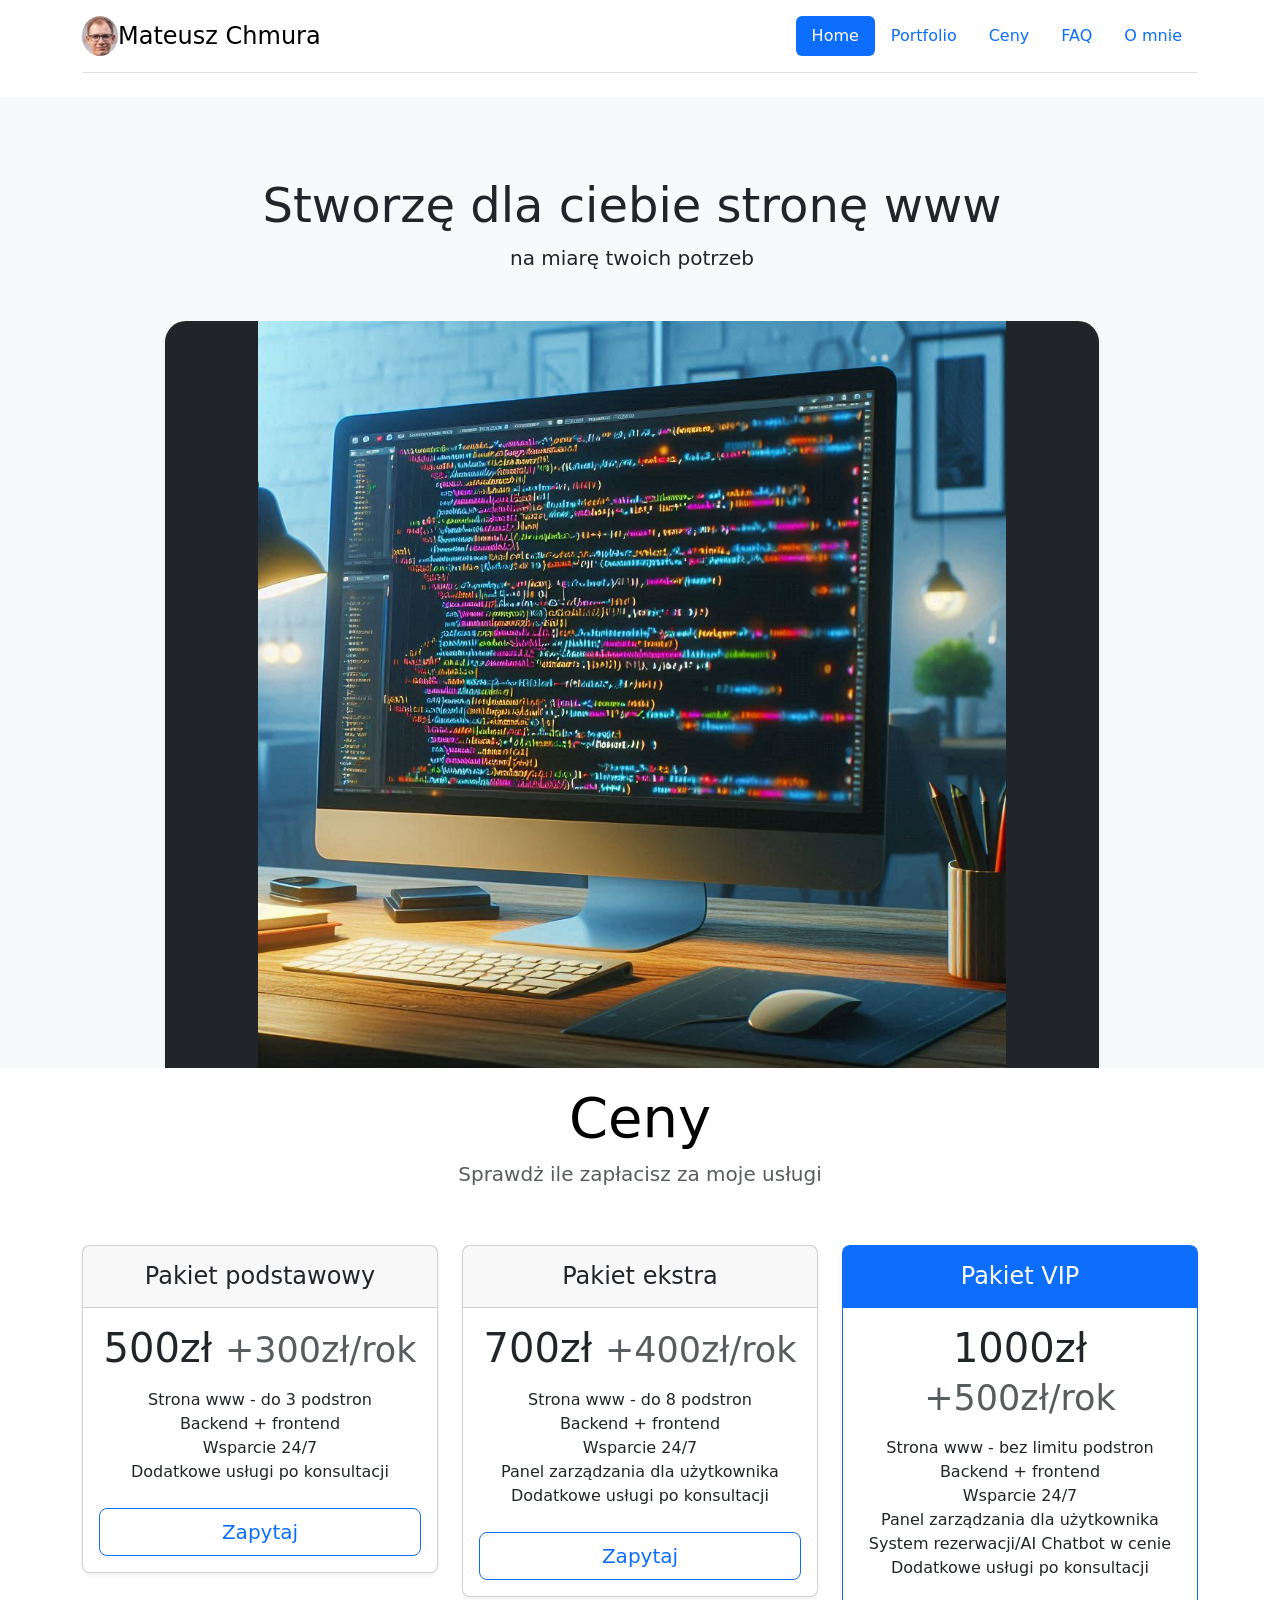
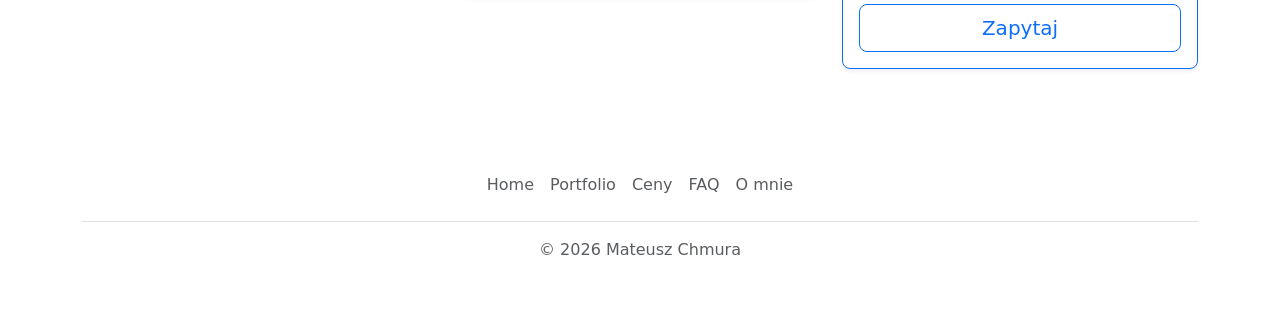
==== index.html @ 54202873 "Add files via upload" ====
<!DOCTYPE html>
<html lang="pl">
<head>
    <meta charset="UTF-8">
    <meta name="viewport" content="width=device-width, initial-scale=1.0">
    <link href="https://cdn.jsdelivr.net/npm/bootstrap@5.3.8/dist/css/bootstrap.min.css" rel="stylesheet" integrity="sha384-sRIl4kxILFvY47J16cr9ZwB07vP4J8+LH7qKQnuqkuIAvNWLzeN8tE5YBujZqJLB" crossorigin="anonymous">
    <title>Mateusz Chmura</title>
</head>
<body>
    <div class="container">
  <header class="d-flex flex-wrap justify-content-center py-3 mb-4 border-bottom">
    <a href="#" class="d-flex align-items-center mb-3 mb-md-0 me-md-auto link-body-emphasis text-decoration-none">
      <img src="./assets/logo.jpg" alt="logo" style="border-radius: 50%;">
      <span class="fs-4">
        Mateusz Chmura
      </span>
    </a>
    <ul class="nav nav-pills">
      <li class="nav-item">
        <a href="./index.html" class="nav-link active" aria-current="page">
          Home
        </a>
      </li>
      <li class="nav-item">
        <a href="./portfolio.html" class="nav-link">
          Portfolio
        </a>
      </li>
      <li class="nav-item">
        <a href="./index.html#cennik" class="nav-link">
          Ceny
        </a>
      </li>
      <li class="nav-item">
        <a href="./faq.html" class="nav-link">
          FAQ
        </a>
      </li>
      <li class="nav-item">
        <a href="./about.html" class="nav-link">
          O mnie
        </a>
      </li>
    </ul>
  </header>
</div>
<div class="bg-body-tertiary me-md-3 pt-3 px-3 pt-md-5 px-md-5 text-center overflow-hidden">
  <div class="my-3 p-3">
    <h2 class="display-5">
      Stworzę dla ciebie stronę www
    </h2>
    <p class="lead">
      na miarę twoich potrzeb
    </p>
  </div>
  <div class="bg-dark shadow-sm mx-auto" style="width: 80%; border-radius: 21px 21px 0 0;">
    <img src="./assets/background1.jpg" class="mx-auto" style="width: 80%;">
  </div>
</div>
<header> 
   </div> 
   <div class="pricing-header p-3 pb-md-4 mx-auto text-center"> 
    <h1 id="cennik" class="display-4 fw-normal text-body-emphasis">Ceny</h1> 
    <p class="fs-5 text-body-secondary">Sprawdż ile zapłacisz za moje usługi</p> </div> </header>
<div class="container py-3">
  <main>
    <div class="row row-cols-1 row-cols-md-3 mb-3 text-center">
      <div class="col">
        <div class="card mb-4 rounded-3 shadow-sm">
          <div class="card-header py-3">
            <h4 class="my-0 fw-normal">
              Pakiet podstawowy
            </h4>
          </div>
          <div class="card-body">
            <h1 class="card-title pricing-card-title">
              500zł
              <small class="text-body-secondary fw-light">
               +300zł/rok
              </small>
            </h1>
            <ul class="list-unstyled mt-3 mb-4">
              <li>
                Strona www - do 3 podstron
              </li>
              <li>
                Backend + frontend
              </li>
              <li>
                Wsparcie 24/7
              </li>
              <li>
                Dodatkowe usługi po konsultacji
              </li>
            </ul>
            <a href="./contact.html" >
            <button type="button" class="w-100 btn btn-lg btn-outline-primary">
              Zapytaj
            </button>
          </a>
          </div>
        </div>
      </div>
      <div class="col">
        <div class="card mb-4 rounded-3 shadow-sm">
          <div class="card-header py-3">
            <h4 class="my-0 fw-normal">
              Pakiet ekstra
            </h4>
          </div>
          <div class="card-body">
            <h1 class="card-title pricing-card-title">
              700zł
              <small class="text-body-secondary fw-light">
                +400zł/rok
              </small>
            </h1>
            <ul class="list-unstyled mt-3 mb-4">
              <li>
                Strona www - do 8 podstron
              </li>
              <li>
                Backend + frontend
              </li>
              <li>
                Wsparcie 24/7
              </li>
              <li>
                Panel zarządzania dla użytkownika
              </li>
              <li>
                Dodatkowe usługi po konsultacji
              </li>
            </ul>
            <a href="./contact.html" >
            <button type="button" class="w-100 btn btn-lg btn-outline-primary">
              Zapytaj
            </button>
          </a>
          </div>
        </div>
      </div>
      <div class="col">
        <div class="card mb-4 rounded-3 shadow-sm border-primary">
          <div class="card-header py-3 text-bg-primary border-primary">
            <h4 class="my-0 fw-normal">
              Pakiet VIP
            </h4>
          </div>
          <div class="card-body">
            <h1 class="card-title pricing-card-title">
              1000zł
              <small class="text-body-secondary fw-light">
                +500zł/rok
              </small>
            </h1>
            <ul class="list-unstyled mt-3 mb-4">
              <li>
                Strona www - bez limitu podstron
              </li>
              <li>
                Backend + frontend
              </li>
              <li>
                Wsparcie 24/7
              </li>
              <li>
                Panel zarządzania dla użytkownika
              </li>
              <li>
                System rezerwacji/AI Chatbot w cenie
              </li>
              <li>
                Dodatkowe usługi po konsultacji
              </li>
            </ul>
            <a href="./contact.html" >
            <button type="button" class="w-100 btn btn-lg btn-outline-primary">
              Zapytaj
            </button>
          </a>
          </div>
        </div>
      </div>
    </div>
    </div>
  </main>
  
<div class="container">
  <footer class="py-3 my-4">
    <ul class="nav justify-content-center border-bottom pb-3 mb-3">
      <li class="nav-item">
        <a href="./index.html" class="nav-link px-2 text-body-secondary">
          Home
        </a>
      </li>
      <li class="nav-item">
        <a href="./portfolio.html" class="nav-link px-2 text-body-secondary">
          Portfolio
        </a>
      </li>
      <li class="nav-item">
        <a href="./index.html#cennik" class="nav-link px-2 text-body-secondary">
          Ceny
        </a>
      </li>
      <li class="nav-item">
        <a href="./faq.html" class="nav-link px-2 text-body-secondary">
          FAQ
        </a>
      </li>
      <li class="nav-item">
        <a href="./about.html" class="nav-link px-2 text-body-secondary">
          O mnie
        </a>
      </li>
    </ul>
    <p class="text-center text-body-secondary">
      © 2026 Mateusz Chmura
    </p>
  </footer>
</div>
    <script src="https://cdn.jsdelivr.net/npm/bootstrap@5.3.8/dist/js/bootstrap.bundle.min.js" integrity="sha384-FKyoEForCGlyvwx9Hj09JcYn3nv7wiPVlz7YYwJrWVcXK/BmnVDxM+D2scQbITxI" crossorigin="anonymous"></script>
</body>
</html>
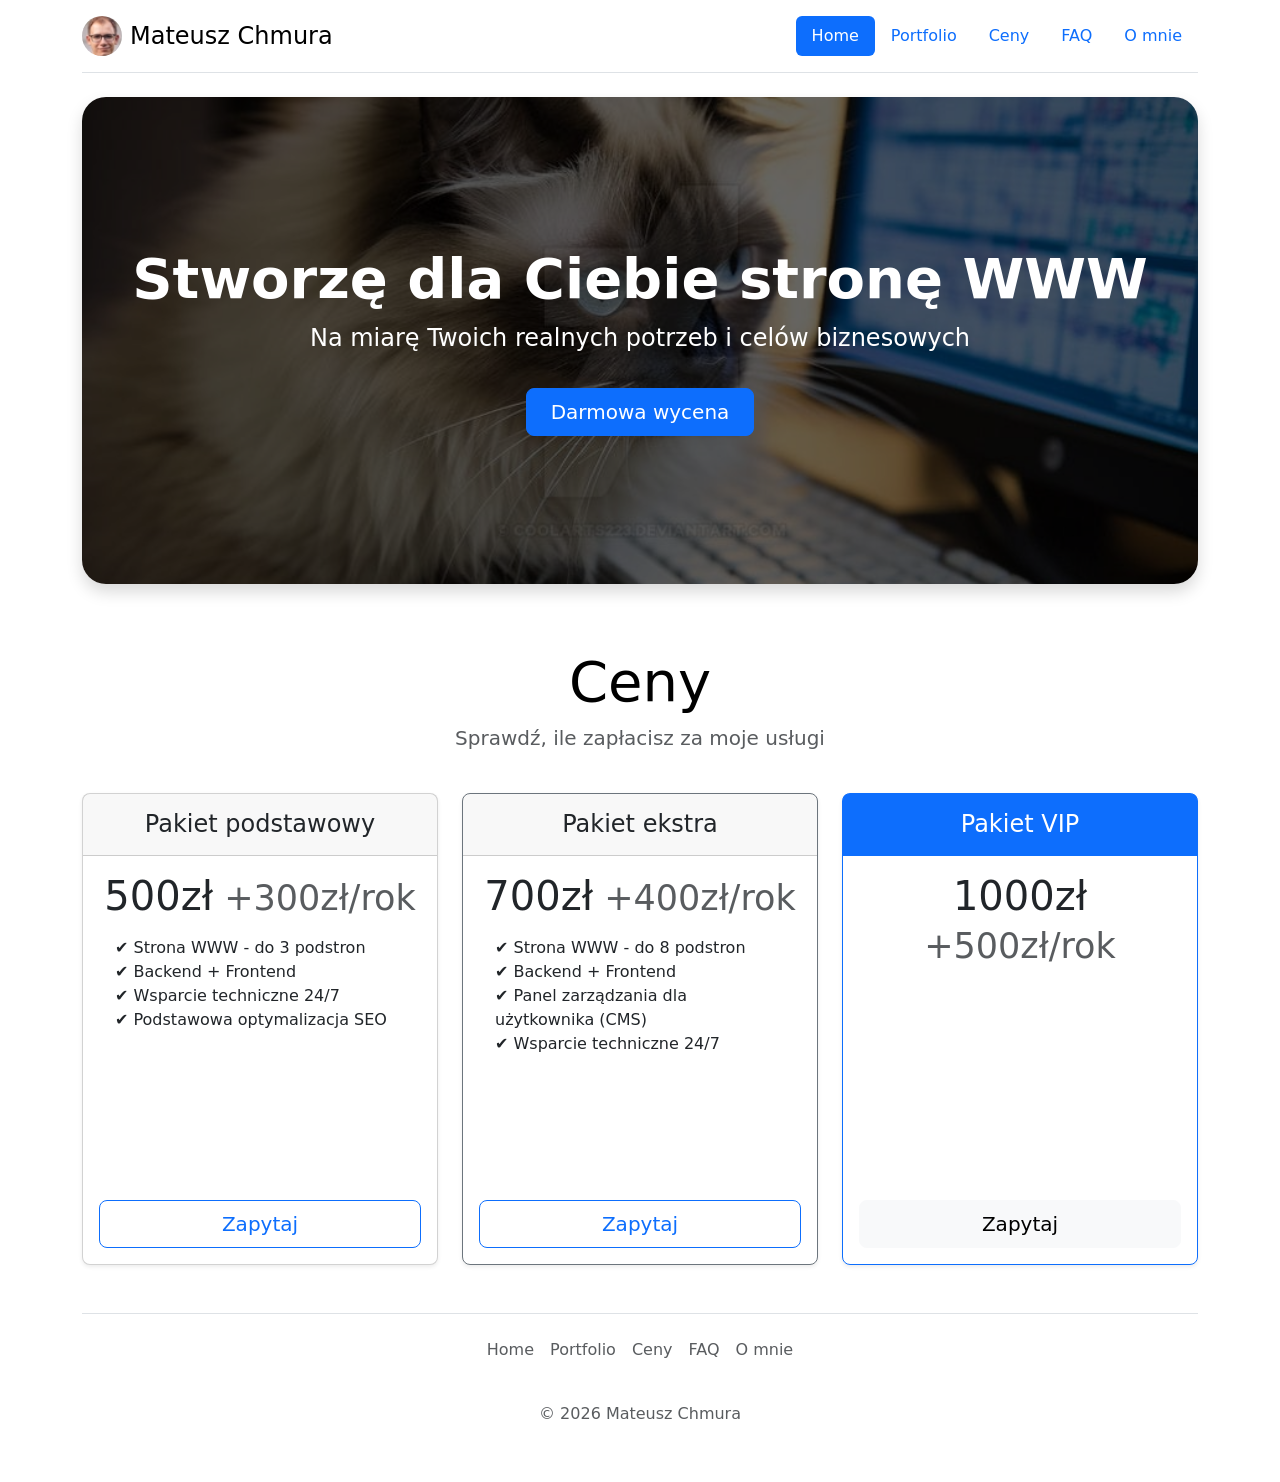
==== commit 2d525a61: "Add files via upload" ====
--- a/index.html
+++ b/index.html
@@ -1,225 +1,136 @@
-<!DOCTYPE html>
-<html lang="pl">
-<head>
-    <meta charset="UTF-8">
-    <meta name="viewport" content="width=device-width, initial-scale=1.0">
-    <link href="https://cdn.jsdelivr.net/npm/bootstrap@5.3.8/dist/css/bootstrap.min.css" rel="stylesheet" integrity="sha384-sRIl4kxILFvY47J16cr9ZwB07vP4J8+LH7qKQnuqkuIAvNWLzeN8tE5YBujZqJLB" crossorigin="anonymous">
-    <title>Mateusz Chmura</title>
-</head>
-<body>
-    <div class="container">
-  <header class="d-flex flex-wrap justify-content-center py-3 mb-4 border-bottom">
-    <a href="#" class="d-flex align-items-center mb-3 mb-md-0 me-md-auto link-body-emphasis text-decoration-none">
-      <img src="./assets/logo.jpg" alt="logo" style="border-radius: 50%;">
-      <span class="fs-4">
-        Mateusz Chmura
-      </span>
-    </a>
-    <ul class="nav nav-pills">
-      <li class="nav-item">
-        <a href="./index.html" class="nav-link active" aria-current="page">
-          Home
-        </a>
-      </li>
-      <li class="nav-item">
-        <a href="./portfolio.html" class="nav-link">
-          Portfolio
-        </a>
-      </li>
-      <li class="nav-item">
-        <a href="./index.html#cennik" class="nav-link">
-          Ceny
-        </a>
-      </li>
-      <li class="nav-item">
-        <a href="./faq.html" class="nav-link">
-          FAQ
-        </a>
-      </li>
-      <li class="nav-item">
-        <a href="./about.html" class="nav-link">
-          O mnie
-        </a>
-      </li>
-    </ul>
-  </header>
-</div>
-<div class="bg-body-tertiary me-md-3 pt-3 px-3 pt-md-5 px-md-5 text-center overflow-hidden">
-  <div class="my-3 p-3">
-    <h2 class="display-5">
-      Stworzę dla ciebie stronę www
-    </h2>
-    <p class="lead">
-      na miarę twoich potrzeb
-    </p>
-  </div>
-  <div class="bg-dark shadow-sm mx-auto" style="width: 80%; border-radius: 21px 21px 0 0;">
-    <img src="./assets/background1.jpg" class="mx-auto" style="width: 80%;">
-  </div>
-</div>
-<header> 
-   </div> 
-   <div class="pricing-header p-3 pb-md-4 mx-auto text-center"> 
-    <h1 id="cennik" class="display-4 fw-normal text-body-emphasis">Ceny</h1> 
-    <p class="fs-5 text-body-secondary">Sprawdż ile zapłacisz za moje usługi</p> </div> </header>
-<div class="container py-3">
-  <main>
-    <div class="row row-cols-1 row-cols-md-3 mb-3 text-center">
-      <div class="col">
-        <div class="card mb-4 rounded-3 shadow-sm">
-          <div class="card-header py-3">
-            <h4 class="my-0 fw-normal">
-              Pakiet podstawowy
-            </h4>
-          </div>
-          <div class="card-body">
-            <h1 class="card-title pricing-card-title">
-              500zł
-              <small class="text-body-secondary fw-light">
-               +300zł/rok
-              </small>
-            </h1>
-            <ul class="list-unstyled mt-3 mb-4">
-              <li>
-                Strona www - do 3 podstron
-              </li>
-              <li>
-                Backend + frontend
-              </li>
-              <li>
-                Wsparcie 24/7
-              </li>
-              <li>
-                Dodatkowe usługi po konsultacji
-              </li>
-            </ul>
-            <a href="./contact.html" >
-            <button type="button" class="w-100 btn btn-lg btn-outline-primary">
-              Zapytaj
-            </button>
-          </a>
-          </div>
-        </div>
-      </div>
-      <div class="col">
-        <div class="card mb-4 rounded-3 shadow-sm">
-          <div class="card-header py-3">
-            <h4 class="my-0 fw-normal">
-              Pakiet ekstra
-            </h4>
-          </div>
-          <div class="card-body">
-            <h1 class="card-title pricing-card-title">
-              700zł
-              <small class="text-body-secondary fw-light">
-                +400zł/rok
-              </small>
-            </h1>
-            <ul class="list-unstyled mt-3 mb-4">
-              <li>
-                Strona www - do 8 podstron
-              </li>
-              <li>
-                Backend + frontend
-              </li>
-              <li>
-                Wsparcie 24/7
-              </li>
-              <li>
-                Panel zarządzania dla użytkownika
-              </li>
-              <li>
-                Dodatkowe usługi po konsultacji
-              </li>
-            </ul>
-            <a href="./contact.html" >
-            <button type="button" class="w-100 btn btn-lg btn-outline-primary">
-              Zapytaj
-            </button>
-          </a>
-          </div>
-        </div>
-      </div>
-      <div class="col">
-        <div class="card mb-4 rounded-3 shadow-sm border-primary">
-          <div class="card-header py-3 text-bg-primary border-primary">
-            <h4 class="my-0 fw-normal">
-              Pakiet VIP
-            </h4>
-          </div>
-          <div class="card-body">
-            <h1 class="card-title pricing-card-title">
-              1000zł
-              <small class="text-body-secondary fw-light">
-                +500zł/rok
-              </small>
-            </h1>
-            <ul class="list-unstyled mt-3 mb-4">
-              <li>
-                Strona www - bez limitu podstron
-              </li>
-              <li>
-                Backend + frontend
-              </li>
-              <li>
-                Wsparcie 24/7
-              </li>
-              <li>
-                Panel zarządzania dla użytkownika
-              </li>
-              <li>
-                System rezerwacji/AI Chatbot w cenie
-              </li>
-              <li>
-                Dodatkowe usługi po konsultacji
-              </li>
-            </ul>
-            <a href="./contact.html" >
-            <button type="button" class="w-100 btn btn-lg btn-outline-primary">
-              Zapytaj
-            </button>
-          </a>
-          </div>
-        </div>
-      </div>
-    </div>
-    </div>
-  </main>
-  
-<div class="container">
-  <footer class="py-3 my-4">
-    <ul class="nav justify-content-center border-bottom pb-3 mb-3">
-      <li class="nav-item">
-        <a href="./index.html" class="nav-link px-2 text-body-secondary">
-          Home
-        </a>
-      </li>
-      <li class="nav-item">
-        <a href="./portfolio.html" class="nav-link px-2 text-body-secondary">
-          Portfolio
-        </a>
-      </li>
-      <li class="nav-item">
-        <a href="./index.html#cennik" class="nav-link px-2 text-body-secondary">
-          Ceny
-        </a>
-      </li>
-      <li class="nav-item">
-        <a href="./faq.html" class="nav-link px-2 text-body-secondary">
-          FAQ
-        </a>
-      </li>
-      <li class="nav-item">
-        <a href="./about.html" class="nav-link px-2 text-body-secondary">
-          O mnie
-        </a>
-      </li>
-    </ul>
-    <p class="text-center text-body-secondary">
-      © 2026 Mateusz Chmura
-    </p>
-  </footer>
-</div>
-    <script src="https://cdn.jsdelivr.net/npm/bootstrap@5.3.8/dist/js/bootstrap.bundle.min.js" integrity="sha384-FKyoEForCGlyvwx9Hj09JcYn3nv7wiPVlz7YYwJrWVcXK/BmnVDxM+D2scQbITxI" crossorigin="anonymous"></script>
-</body>
-</html>+<!DOCTYPE html>
+<html lang="pl">
+<head>
+    <meta charset="UTF-8">
+    <meta name="viewport" content="width=device-width, initial-scale=1.0">
+    <link href="https://cdn.jsdelivr.net/npm/bootstrap@5.3.3/dist/css/bootstrap.min.css" rel="stylesheet">
+    <title>Mateusz Chmura - Strony WWW na miarę</title>
+    <style>
+        .hero-section {
+            background: linear-gradient(rgba(0, 0, 0, 0.6), rgba(0, 0, 0, 0.6)), url('./assets/background.jpg');
+            background-size: cover;
+            background-position: center;
+            color: white;
+            padding: 100px 0;
+            border-radius: 24px;
+        }
+        .pricing-card {
+            transition: transform 0.3s ease;
+        }
+        .pricing-card:hover {
+            transform: scale(1.03);
+        }
+    </style>
+</head>
+<body>
+    <div class="container">
+      <header class="d-flex flex-wrap justify-content-center py-3 mb-4 border-bottom">
+        <a href="./index.html" class="d-flex align-items-center mb-3 mb-md-0 me-md-auto link-body-emphasis text-decoration-none">
+          <img src="./assets/logo.jpg" alt="logo" style="border-radius: 50%; width: 40px; height: 40px; object-fit: cover;" class="me-2">
+          <span class="fs-4">Mateusz Chmura</span>
+        </a>
+        <ul class="nav nav-pills">
+          <li class="nav-item"><a href="./index.html" class="nav-link active" aria-current="page">Home</a></li>
+          <li class="nav-item"><a href="./portfolio.html" class="nav-link">Portfolio</a></li>
+          <li class="nav-item"><a href="./index.html#cennik" class="nav-link">Ceny</a></li>
+          <li class="nav-item"><a href="./faq.html" class="nav-link">FAQ</a></li>
+          <li class="nav-item"><a href="./about.html" class="nav-link">O mnie</a></li>
+        </ul>
+      </header>
+
+      <!-- Hero Section -->
+      <div class="hero-section text-center my-4 shadow">
+        <div class="p-5">
+          <h1 class="display-4 fw-bold">Stworzę dla Ciebie stronę WWW</h1>
+          <p class="lead fs-4">Na miarę Twoich realnych potrzeb i celów biznesowych</p>
+          <a href="./about.html#kontakt" class="btn btn-primary btn-lg mt-3 px-4">Darmowa wycena</a>
+        </div>
+      </div>
+
+      <!-- Cennik -->
+      <div class="pricing-header p-3 pb-md-4 mx-auto text-center mt-5"> 
+        <h1 id="cennik" class="display-4 fw-normal text-body-emphasis">Ceny</h1> 
+        <p class="fs-5 text-muted">Sprawdź, ile zapłacisz za moje usługi</p> 
+      </div>
+
+      <main class="mb-5">
+        <div class="row row-cols-1 row-cols-md-3 mb-3 text-center g-4">
+          
+          <div class="col">
+            <div class="card mb-4 rounded-3 shadow-sm h-100 pricing-card">
+              <div class="card-header py-3">
+                <h4 class="my-0 fw-normal">Pakiet podstawowy</h4>
+              </div>
+              <div class="card-body d-flex flex-column justify-content-between">
+                <div>
+                  <h1 class="card-title pricing-card-title">500zł<small class="text-muted fw-light"> +300zł/rok</small></h1>
+                  <ul class="list-unstyled mt-3 mb-4 text-start px-3">
+                    <li>✔️ Strona WWW - do 3 podstron</li>
+                    <li>✔️ Backend + Frontend</li>
+                    <li>✔️ Wsparcie techniczne 24/7</li>
+                    <li>✔️ Podstawowa optymalizacja SEO</li>
+                  </ul>
+                </div>
+                <a href="./about.html#kontakt" class="w-100 btn btn-lg btn-outline-primary mt-auto">Zapytaj</a>
+              </div>
+            </div>
+          </div>
+
+          <div class="col">
+            <div class="card mb-4 rounded-3 shadow-sm h-100 pricing-card border-secondary">
+              <div class="card-header py-3">
+                <h4 class="my-0 fw-normal">Pakiet ekstra</h4>
+              </div>
+              <div class="card-body d-flex flex-column justify-content-between">
+                <div>
+                  <h1 class="card-title pricing-card-title">700zł<small class="text-muted fw-light"> +400zł/rok</small></h1>
+                  <ul class="list-unstyled mt-3 mb-4 text-start px-3">
+                    <li>✔️ Strona WWW - do 8 podstron</li>
+                    <li>✔️ Backend + Frontend</li>
+                    <li>✔️ Panel zarządzania dla użytkownika (CMS)</li>
+                    <li>✔️ Wsparcie techniczne 24/7</li>
+                  </ul>
+                </div>
+                <a href="./about.html#kontakt" class="w-100 btn btn-lg btn-outline-primary mt-auto">Zapytaj</a>
+              </div>
+            </div>
+          </div>
+
+          <div class="col">
+            <div class="card mb-4 rounded-3 shadow-sm h-100 pricing-card border-primary">
+              <div class="card-header py-3 text-bg-primary border-primary">
+                <h4 class="my-0 fw-normal">Pakiet VIP</h4>
+              </div>
+              <div class="card-body d-flex flex-column justify-content-between">
+                <div>
+                  <h1 class="card-title pricing-card-title text-dark">1000zł<small class="text-muted fw-light"> +500zł/rok</small></h1>
+                  <ul class="list-unstyled mt-3 mb-4 text-start px-3 text-white">
+                    <li>✔️ Strona WWW - bez limitu podstron</li>
+                    <li>✔️ Zaawansowany Panel zarządzania</li>
+                    <li>✔️ System rezerwacji / AI Chatbot w cenie</li>
+                    <li>✔️ Pełne wsparcie i rozwój witryny</li>
+                  </ul>
+                </div>
+                <a href="./about.html#kontakt" class="w-100 btn btn-lg btn-light mt-auto">Zapytaj</a>
+              </div>
+            </div>
+          </div>
+
+        </div>
+      </main>
+
+      <!-- Footer -->
+      <footer class="py-3 my-4 border-top">
+        <ul class="nav justify-content-center pb-3 mb-3">
+          <li class="nav-item"><a href="./index.html" class="nav-link px-2 text-body-secondary">Home</a></li>
+          <li class="nav-item"><a href="./portfolio.html" class="nav-link px-2 text-body-secondary">Portfolio</a></li>
+          <li class="nav-item"><a href="./index.html#cennik" class="nav-link px-2 text-body-secondary">Ceny</a></li>
+          <li class="nav-item"><a href="./faq.html" class="nav-link px-2 text-body-secondary">FAQ</a></li>
+          <li class="nav-item"><a href="./about.html" class="nav-link px-2 text-body-secondary">O mnie</a></li>
+        </ul>
+        <p class="text-center text-body-secondary">© 2026 Mateusz Chmura</p>
+      </footer>
+    </div>
+    <script src="https://cdn.jsdelivr.net/npm/bootstrap@5.3.3/dist/js/bootstrap.bundle.min.js"></script>
+</body>
+</html>
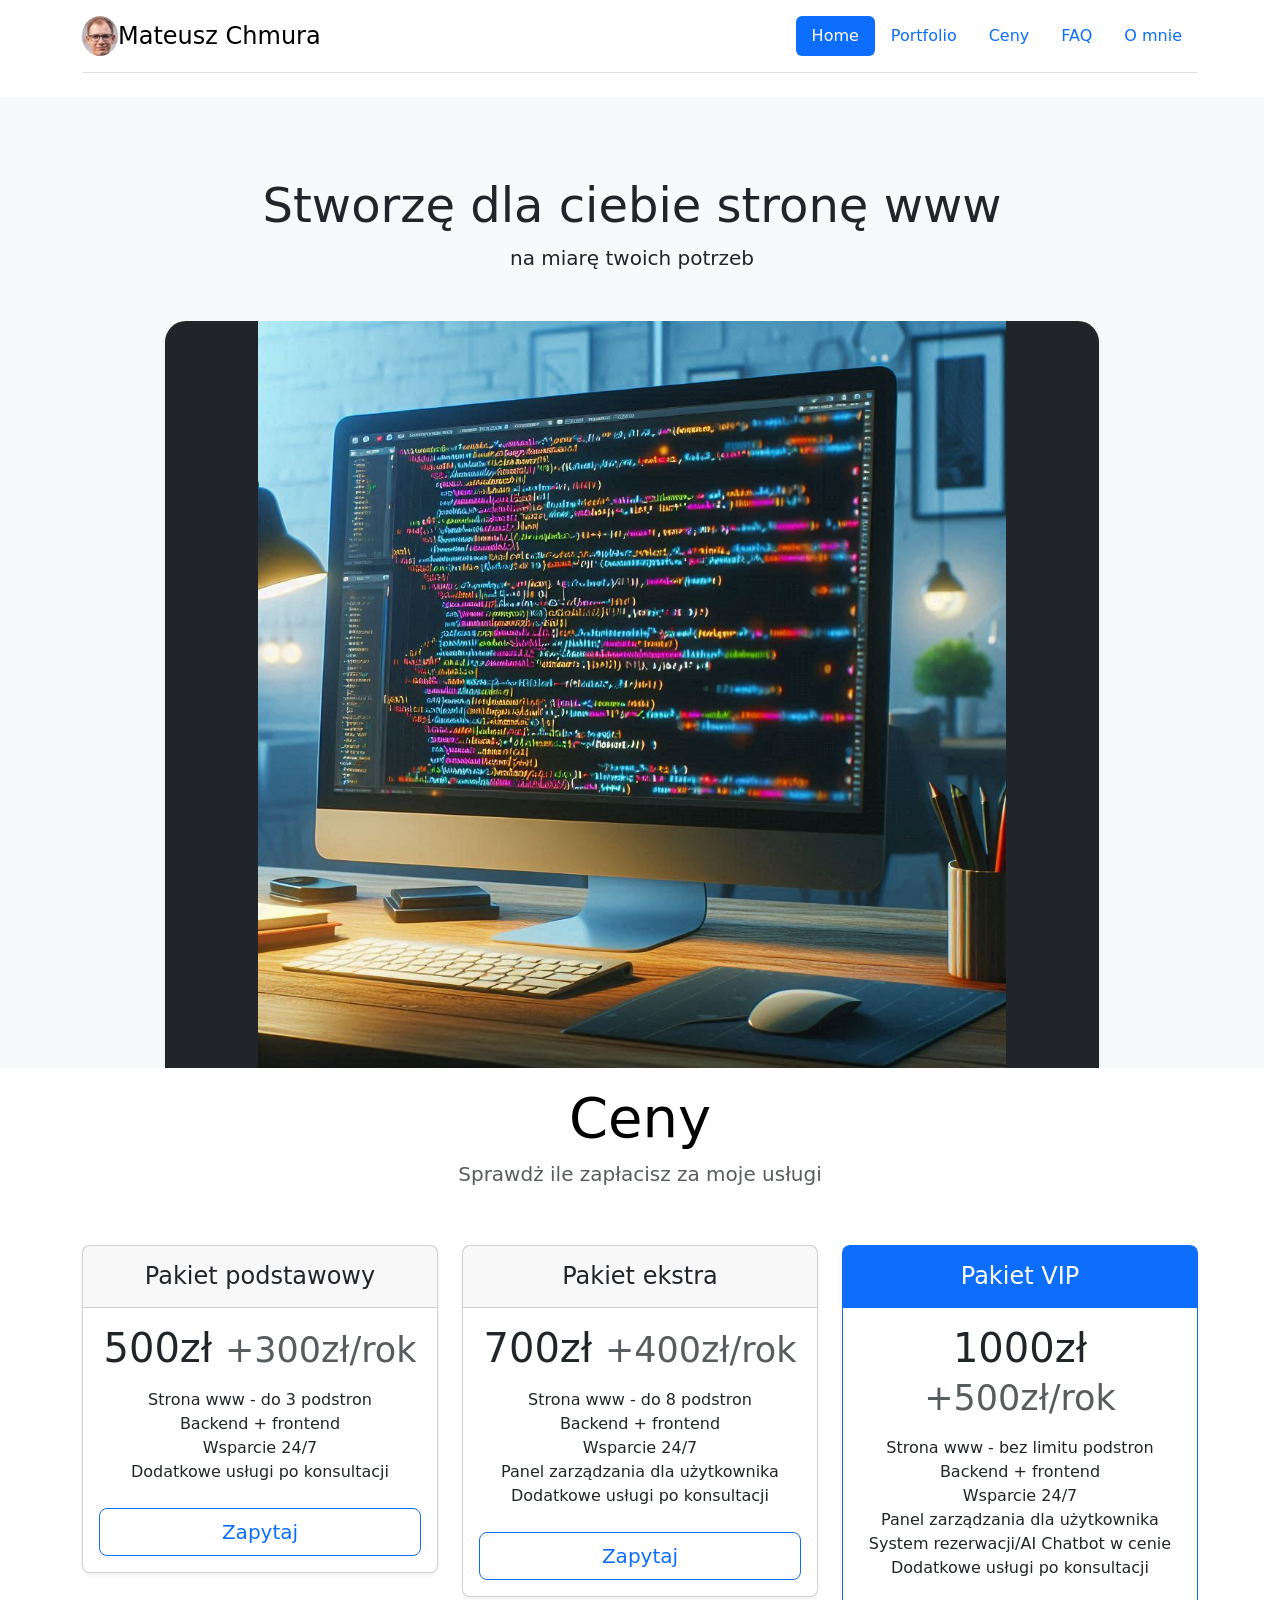
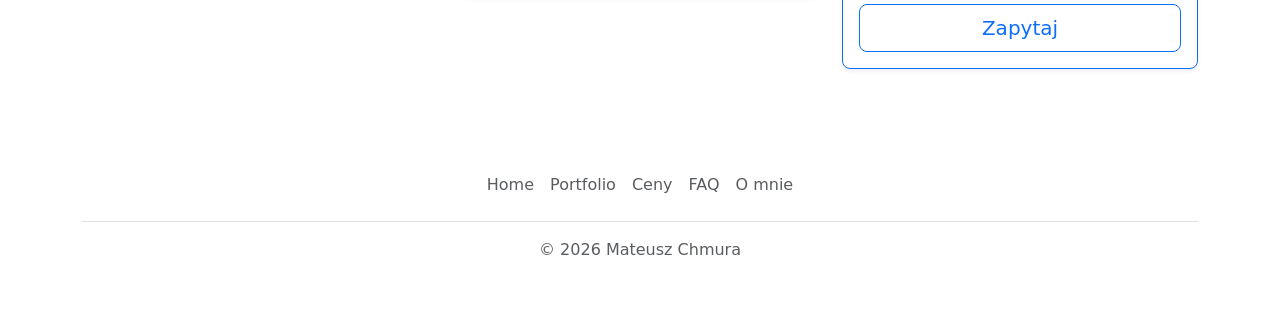
==== commit 911e4eb8: "Add files via upload" ====
--- a/index.html
+++ b/index.html
@@ -1,136 +1,225 @@
-<!DOCTYPE html>
-<html lang="pl">
-<head>
-    <meta charset="UTF-8">
-    <meta name="viewport" content="width=device-width, initial-scale=1.0">
-    <link href="https://cdn.jsdelivr.net/npm/bootstrap@5.3.3/dist/css/bootstrap.min.css" rel="stylesheet">
-    <title>Mateusz Chmura - Strony WWW na miarę</title>
-    <style>
-        .hero-section {
-            background: linear-gradient(rgba(0, 0, 0, 0.6), rgba(0, 0, 0, 0.6)), url('./assets/background.jpg');
-            background-size: cover;
-            background-position: center;
-            color: white;
-            padding: 100px 0;
-            border-radius: 24px;
-        }
-        .pricing-card {
-            transition: transform 0.3s ease;
-        }
-        .pricing-card:hover {
-            transform: scale(1.03);
-        }
-    </style>
-</head>
-<body>
-    <div class="container">
-      <header class="d-flex flex-wrap justify-content-center py-3 mb-4 border-bottom">
-        <a href="./index.html" class="d-flex align-items-center mb-3 mb-md-0 me-md-auto link-body-emphasis text-decoration-none">
-          <img src="./assets/logo.jpg" alt="logo" style="border-radius: 50%; width: 40px; height: 40px; object-fit: cover;" class="me-2">
-          <span class="fs-4">Mateusz Chmura</span>
-        </a>
-        <ul class="nav nav-pills">
-          <li class="nav-item"><a href="./index.html" class="nav-link active" aria-current="page">Home</a></li>
-          <li class="nav-item"><a href="./portfolio.html" class="nav-link">Portfolio</a></li>
-          <li class="nav-item"><a href="./index.html#cennik" class="nav-link">Ceny</a></li>
-          <li class="nav-item"><a href="./faq.html" class="nav-link">FAQ</a></li>
-          <li class="nav-item"><a href="./about.html" class="nav-link">O mnie</a></li>
-        </ul>
-      </header>
-
-      <!-- Hero Section -->
-      <div class="hero-section text-center my-4 shadow">
-        <div class="p-5">
-          <h1 class="display-4 fw-bold">Stworzę dla Ciebie stronę WWW</h1>
-          <p class="lead fs-4">Na miarę Twoich realnych potrzeb i celów biznesowych</p>
-          <a href="./about.html#kontakt" class="btn btn-primary btn-lg mt-3 px-4">Darmowa wycena</a>
-        </div>
-      </div>
-
-      <!-- Cennik -->
-      <div class="pricing-header p-3 pb-md-4 mx-auto text-center mt-5"> 
-        <h1 id="cennik" class="display-4 fw-normal text-body-emphasis">Ceny</h1> 
-        <p class="fs-5 text-muted">Sprawdź, ile zapłacisz za moje usługi</p> 
-      </div>
-
-      <main class="mb-5">
-        <div class="row row-cols-1 row-cols-md-3 mb-3 text-center g-4">
-          
-          <div class="col">
-            <div class="card mb-4 rounded-3 shadow-sm h-100 pricing-card">
-              <div class="card-header py-3">
-                <h4 class="my-0 fw-normal">Pakiet podstawowy</h4>
-              </div>
-              <div class="card-body d-flex flex-column justify-content-between">
-                <div>
-                  <h1 class="card-title pricing-card-title">500zł<small class="text-muted fw-light"> +300zł/rok</small></h1>
-                  <ul class="list-unstyled mt-3 mb-4 text-start px-3">
-                    <li>✔️ Strona WWW - do 3 podstron</li>
-                    <li>✔️ Backend + Frontend</li>
-                    <li>✔️ Wsparcie techniczne 24/7</li>
-                    <li>✔️ Podstawowa optymalizacja SEO</li>
-                  </ul>
-                </div>
-                <a href="./about.html#kontakt" class="w-100 btn btn-lg btn-outline-primary mt-auto">Zapytaj</a>
-              </div>
-            </div>
-          </div>
-
-          <div class="col">
-            <div class="card mb-4 rounded-3 shadow-sm h-100 pricing-card border-secondary">
-              <div class="card-header py-3">
-                <h4 class="my-0 fw-normal">Pakiet ekstra</h4>
-              </div>
-              <div class="card-body d-flex flex-column justify-content-between">
-                <div>
-                  <h1 class="card-title pricing-card-title">700zł<small class="text-muted fw-light"> +400zł/rok</small></h1>
-                  <ul class="list-unstyled mt-3 mb-4 text-start px-3">
-                    <li>✔️ Strona WWW - do 8 podstron</li>
-                    <li>✔️ Backend + Frontend</li>
-                    <li>✔️ Panel zarządzania dla użytkownika (CMS)</li>
-                    <li>✔️ Wsparcie techniczne 24/7</li>
-                  </ul>
-                </div>
-                <a href="./about.html#kontakt" class="w-100 btn btn-lg btn-outline-primary mt-auto">Zapytaj</a>
-              </div>
-            </div>
-          </div>
-
-          <div class="col">
-            <div class="card mb-4 rounded-3 shadow-sm h-100 pricing-card border-primary">
-              <div class="card-header py-3 text-bg-primary border-primary">
-                <h4 class="my-0 fw-normal">Pakiet VIP</h4>
-              </div>
-              <div class="card-body d-flex flex-column justify-content-between">
-                <div>
-                  <h1 class="card-title pricing-card-title text-dark">1000zł<small class="text-muted fw-light"> +500zł/rok</small></h1>
-                  <ul class="list-unstyled mt-3 mb-4 text-start px-3 text-white">
-                    <li>✔️ Strona WWW - bez limitu podstron</li>
-                    <li>✔️ Zaawansowany Panel zarządzania</li>
-                    <li>✔️ System rezerwacji / AI Chatbot w cenie</li>
-                    <li>✔️ Pełne wsparcie i rozwój witryny</li>
-                  </ul>
-                </div>
-                <a href="./about.html#kontakt" class="w-100 btn btn-lg btn-light mt-auto">Zapytaj</a>
-              </div>
-            </div>
-          </div>
-
-        </div>
-      </main>
-
-      <!-- Footer -->
-      <footer class="py-3 my-4 border-top">
-        <ul class="nav justify-content-center pb-3 mb-3">
-          <li class="nav-item"><a href="./index.html" class="nav-link px-2 text-body-secondary">Home</a></li>
-          <li class="nav-item"><a href="./portfolio.html" class="nav-link px-2 text-body-secondary">Portfolio</a></li>
-          <li class="nav-item"><a href="./index.html#cennik" class="nav-link px-2 text-body-secondary">Ceny</a></li>
-          <li class="nav-item"><a href="./faq.html" class="nav-link px-2 text-body-secondary">FAQ</a></li>
-          <li class="nav-item"><a href="./about.html" class="nav-link px-2 text-body-secondary">O mnie</a></li>
-        </ul>
-        <p class="text-center text-body-secondary">© 2026 Mateusz Chmura</p>
-      </footer>
-    </div>
-    <script src="https://cdn.jsdelivr.net/npm/bootstrap@5.3.3/dist/js/bootstrap.bundle.min.js"></script>
-</body>
-</html>
+<!DOCTYPE html>
+<html lang="pl">
+<head>
+    <meta charset="UTF-8">
+    <meta name="viewport" content="width=device-width, initial-scale=1.0">
+    <link href="https://cdn.jsdelivr.net/npm/bootstrap@5.3.8/dist/css/bootstrap.min.css" rel="stylesheet" integrity="sha384-sRIl4kxILFvY47J16cr9ZwB07vP4J8+LH7qKQnuqkuIAvNWLzeN8tE5YBujZqJLB" crossorigin="anonymous">
+    <title>Mateusz Chmura</title>
+</head>
+<body>
+    <div class="container">
+  <header class="d-flex flex-wrap justify-content-center py-3 mb-4 border-bottom">
+    <a href="#" class="d-flex align-items-center mb-3 mb-md-0 me-md-auto link-body-emphasis text-decoration-none">
+      <img src="./assets/logo.jpg" alt="logo" style="border-radius: 50%;">
+      <span class="fs-4">
+        Mateusz Chmura
+      </span>
+    </a>
+    <ul class="nav nav-pills">
+      <li class="nav-item">
+        <a href="./index.html" class="nav-link active" aria-current="page">
+          Home
+        </a>
+      </li>
+      <li class="nav-item">
+        <a href="./portfolio.html" class="nav-link">
+          Portfolio
+        </a>
+      </li>
+      <li class="nav-item">
+        <a href="./index.html#cennik" class="nav-link">
+          Ceny
+        </a>
+      </li>
+      <li class="nav-item">
+        <a href="./faq.html" class="nav-link">
+          FAQ
+        </a>
+      </li>
+      <li class="nav-item">
+        <a href="./about.html" class="nav-link">
+          O mnie
+        </a>
+      </li>
+    </ul>
+  </header>
+</div>
+<div class="bg-body-tertiary me-md-3 pt-3 px-3 pt-md-5 px-md-5 text-center overflow-hidden">
+  <div class="my-3 p-3">
+    <h2 class="display-5">
+      Stworzę dla ciebie stronę www
+    </h2>
+    <p class="lead">
+      na miarę twoich potrzeb
+    </p>
+  </div>
+  <div class="bg-dark shadow-sm mx-auto" style="width: 80%; border-radius: 21px 21px 0 0;">
+    <img src="./assets/background1.jpg" class="mx-auto" style="width: 80%;">
+  </div>
+</div>
+<header> 
+   </div> 
+   <div class="pricing-header p-3 pb-md-4 mx-auto text-center"> 
+    <h1 id="cennik" class="display-4 fw-normal text-body-emphasis">Ceny</h1> 
+    <p class="fs-5 text-body-secondary">Sprawdż ile zapłacisz za moje usługi</p> </div> </header>
+<div class="container py-3">
+  <main>
+    <div class="row row-cols-1 row-cols-md-3 mb-3 text-center">
+      <div class="col">
+        <div class="card mb-4 rounded-3 shadow-sm">
+          <div class="card-header py-3">
+            <h4 class="my-0 fw-normal">
+              Pakiet podstawowy
+            </h4>
+          </div>
+          <div class="card-body">
+            <h1 class="card-title pricing-card-title">
+              500zł
+              <small class="text-body-secondary fw-light">
+               +300zł/rok
+              </small>
+            </h1>
+            <ul class="list-unstyled mt-3 mb-4">
+              <li>
+                Strona www - do 3 podstron
+              </li>
+              <li>
+                Backend + frontend
+              </li>
+              <li>
+                Wsparcie 24/7
+              </li>
+              <li>
+                Dodatkowe usługi po konsultacji
+              </li>
+            </ul>
+            <a href="./contact.html" >
+            <button type="button" class="w-100 btn btn-lg btn-outline-primary">
+              Zapytaj
+            </button>
+          </a>
+          </div>
+        </div>
+      </div>
+      <div class="col">
+        <div class="card mb-4 rounded-3 shadow-sm">
+          <div class="card-header py-3">
+            <h4 class="my-0 fw-normal">
+              Pakiet ekstra
+            </h4>
+          </div>
+          <div class="card-body">
+            <h1 class="card-title pricing-card-title">
+              700zł
+              <small class="text-body-secondary fw-light">
+                +400zł/rok
+              </small>
+            </h1>
+            <ul class="list-unstyled mt-3 mb-4">
+              <li>
+                Strona www - do 8 podstron
+              </li>
+              <li>
+                Backend + frontend
+              </li>
+              <li>
+                Wsparcie 24/7
+              </li>
+              <li>
+                Panel zarządzania dla użytkownika
+              </li>
+              <li>
+                Dodatkowe usługi po konsultacji
+              </li>
+            </ul>
+            <a href="./contact.html" >
+            <button type="button" class="w-100 btn btn-lg btn-outline-primary">
+              Zapytaj
+            </button>
+          </a>
+          </div>
+        </div>
+      </div>
+      <div class="col">
+        <div class="card mb-4 rounded-3 shadow-sm border-primary">
+          <div class="card-header py-3 text-bg-primary border-primary">
+            <h4 class="my-0 fw-normal">
+              Pakiet VIP
+            </h4>
+          </div>
+          <div class="card-body">
+            <h1 class="card-title pricing-card-title">
+              1000zł
+              <small class="text-body-secondary fw-light">
+                +500zł/rok
+              </small>
+            </h1>
+            <ul class="list-unstyled mt-3 mb-4">
+              <li>
+                Strona www - bez limitu podstron
+              </li>
+              <li>
+                Backend + frontend
+              </li>
+              <li>
+                Wsparcie 24/7
+              </li>
+              <li>
+                Panel zarządzania dla użytkownika
+              </li>
+              <li>
+                System rezerwacji/AI Chatbot w cenie
+              </li>
+              <li>
+                Dodatkowe usługi po konsultacji
+              </li>
+            </ul>
+            <a href="./contact.html" >
+            <button type="button" class="w-100 btn btn-lg btn-outline-primary">
+              Zapytaj
+            </button>
+          </a>
+          </div>
+        </div>
+      </div>
+    </div>
+    </div>
+  </main>
+  
+<div class="container">
+  <footer class="py-3 my-4">
+    <ul class="nav justify-content-center border-bottom pb-3 mb-3">
+      <li class="nav-item">
+        <a href="./index.html" class="nav-link px-2 text-body-secondary">
+          Home
+        </a>
+      </li>
+      <li class="nav-item">
+        <a href="./portfolio.html" class="nav-link px-2 text-body-secondary">
+          Portfolio
+        </a>
+      </li>
+      <li class="nav-item">
+        <a href="./index.html#cennik" class="nav-link px-2 text-body-secondary">
+          Ceny
+        </a>
+      </li>
+      <li class="nav-item">
+        <a href="./faq.html" class="nav-link px-2 text-body-secondary">
+          FAQ
+        </a>
+      </li>
+      <li class="nav-item">
+        <a href="./about.html" class="nav-link px-2 text-body-secondary">
+          O mnie
+        </a>
+      </li>
+    </ul>
+    <p class="text-center text-body-secondary">
+      © 2026 Mateusz Chmura
+    </p>
+  </footer>
+</div>
+    <script src="https://cdn.jsdelivr.net/npm/bootstrap@5.3.8/dist/js/bootstrap.bundle.min.js" integrity="sha384-FKyoEForCGlyvwx9Hj09JcYn3nv7wiPVlz7YYwJrWVcXK/BmnVDxM+D2scQbITxI" crossorigin="anonymous"></script>
+</body>
+</html>
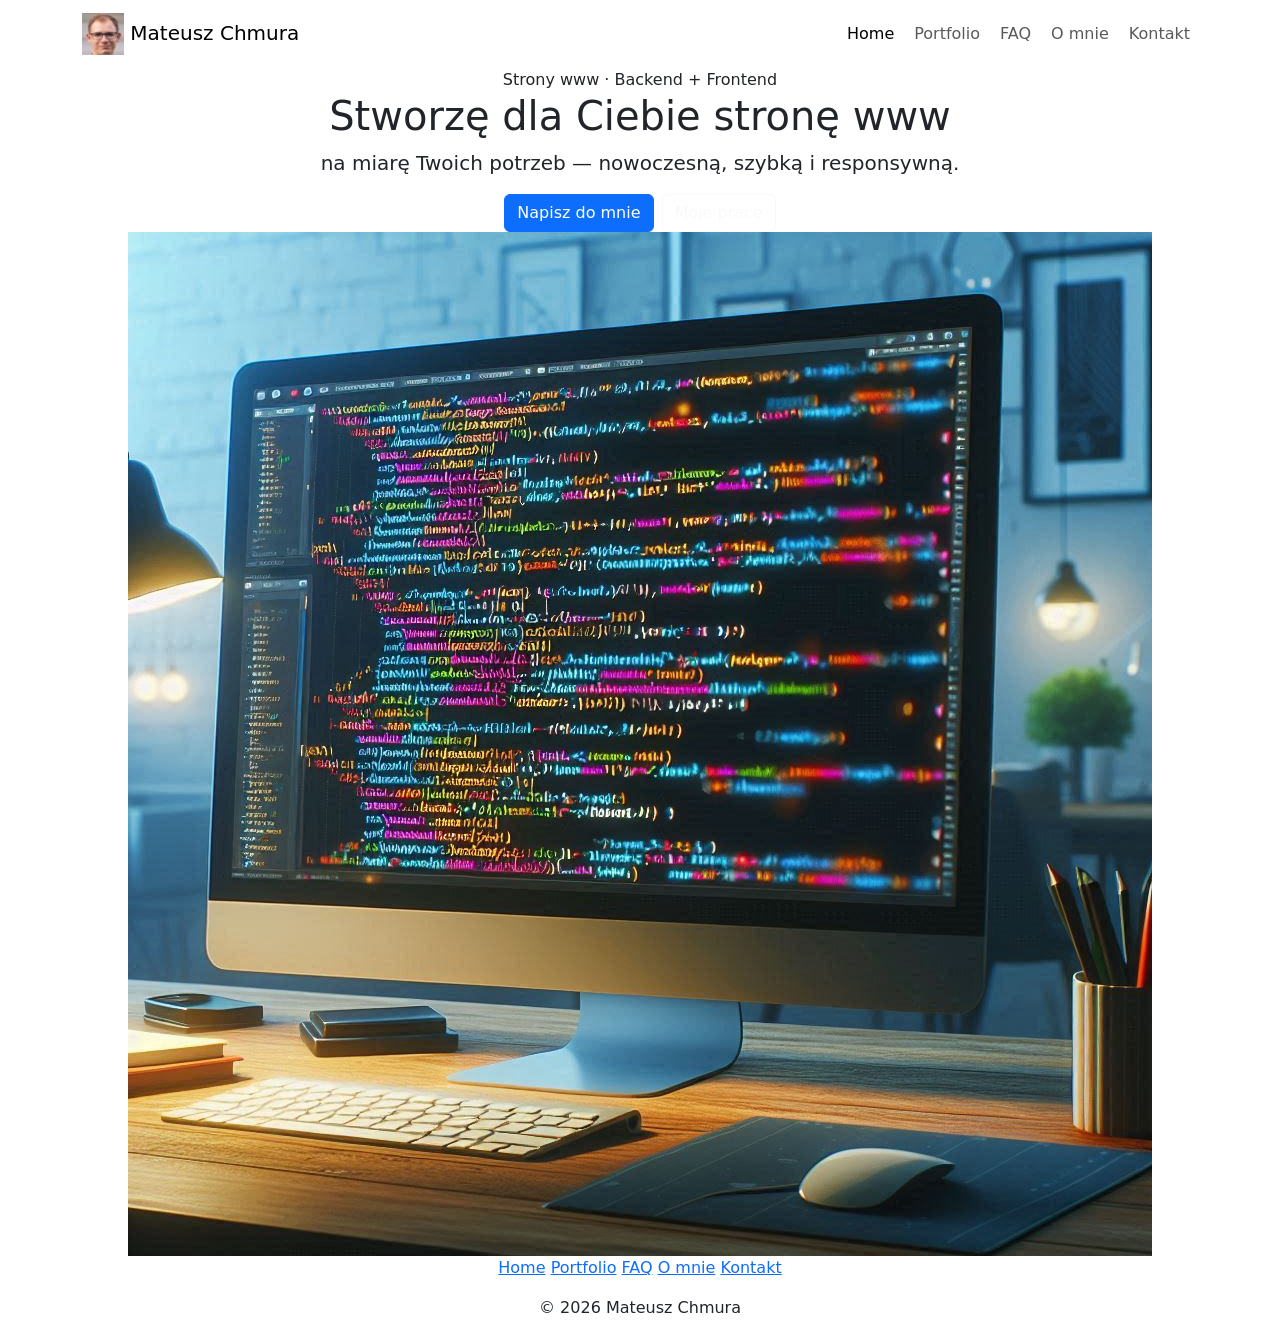
==== commit f02107bf: "Add files via upload" ====
--- a/index.html
+++ b/index.html
@@ -1,225 +1,63 @@
-<!DOCTYPE html>
-<html lang="pl">
-<head>
-    <meta charset="UTF-8">
-    <meta name="viewport" content="width=device-width, initial-scale=1.0">
-    <link href="https://cdn.jsdelivr.net/npm/bootstrap@5.3.8/dist/css/bootstrap.min.css" rel="stylesheet" integrity="sha384-sRIl4kxILFvY47J16cr9ZwB07vP4J8+LH7qKQnuqkuIAvNWLzeN8tE5YBujZqJLB" crossorigin="anonymous">
-    <title>Mateusz Chmura</title>
-</head>
-<body>
-    <div class="container">
-  <header class="d-flex flex-wrap justify-content-center py-3 mb-4 border-bottom">
-    <a href="#" class="d-flex align-items-center mb-3 mb-md-0 me-md-auto link-body-emphasis text-decoration-none">
-      <img src="./assets/logo.jpg" alt="logo" style="border-radius: 50%;">
-      <span class="fs-4">
-        Mateusz Chmura
-      </span>
-    </a>
-    <ul class="nav nav-pills">
-      <li class="nav-item">
-        <a href="./index.html" class="nav-link active" aria-current="page">
-          Home
-        </a>
-      </li>
-      <li class="nav-item">
-        <a href="./portfolio.html" class="nav-link">
-          Portfolio
-        </a>
-      </li>
-      <li class="nav-item">
-        <a href="./index.html#cennik" class="nav-link">
-          Ceny
-        </a>
-      </li>
-      <li class="nav-item">
-        <a href="./faq.html" class="nav-link">
-          FAQ
-        </a>
-      </li>
-      <li class="nav-item">
-        <a href="./about.html" class="nav-link">
-          O mnie
-        </a>
-      </li>
-    </ul>
-  </header>
-</div>
-<div class="bg-body-tertiary me-md-3 pt-3 px-3 pt-md-5 px-md-5 text-center overflow-hidden">
-  <div class="my-3 p-3">
-    <h2 class="display-5">
-      Stworzę dla ciebie stronę www
-    </h2>
-    <p class="lead">
-      na miarę twoich potrzeb
-    </p>
-  </div>
-  <div class="bg-dark shadow-sm mx-auto" style="width: 80%; border-radius: 21px 21px 0 0;">
-    <img src="./assets/background1.jpg" class="mx-auto" style="width: 80%;">
-  </div>
-</div>
-<header> 
-   </div> 
-   <div class="pricing-header p-3 pb-md-4 mx-auto text-center"> 
-    <h1 id="cennik" class="display-4 fw-normal text-body-emphasis">Ceny</h1> 
-    <p class="fs-5 text-body-secondary">Sprawdż ile zapłacisz za moje usługi</p> </div> </header>
-<div class="container py-3">
-  <main>
-    <div class="row row-cols-1 row-cols-md-3 mb-3 text-center">
-      <div class="col">
-        <div class="card mb-4 rounded-3 shadow-sm">
-          <div class="card-header py-3">
-            <h4 class="my-0 fw-normal">
-              Pakiet podstawowy
-            </h4>
-          </div>
-          <div class="card-body">
-            <h1 class="card-title pricing-card-title">
-              500zł
-              <small class="text-body-secondary fw-light">
-               +300zł/rok
-              </small>
-            </h1>
-            <ul class="list-unstyled mt-3 mb-4">
-              <li>
-                Strona www - do 3 podstron
-              </li>
-              <li>
-                Backend + frontend
-              </li>
-              <li>
-                Wsparcie 24/7
-              </li>
-              <li>
-                Dodatkowe usługi po konsultacji
-              </li>
-            </ul>
-            <a href="./contact.html" >
-            <button type="button" class="w-100 btn btn-lg btn-outline-primary">
-              Zapytaj
-            </button>
-          </a>
-          </div>
-        </div>
-      </div>
-      <div class="col">
-        <div class="card mb-4 rounded-3 shadow-sm">
-          <div class="card-header py-3">
-            <h4 class="my-0 fw-normal">
-              Pakiet ekstra
-            </h4>
-          </div>
-          <div class="card-body">
-            <h1 class="card-title pricing-card-title">
-              700zł
-              <small class="text-body-secondary fw-light">
-                +400zł/rok
-              </small>
-            </h1>
-            <ul class="list-unstyled mt-3 mb-4">
-              <li>
-                Strona www - do 8 podstron
-              </li>
-              <li>
-                Backend + frontend
-              </li>
-              <li>
-                Wsparcie 24/7
-              </li>
-              <li>
-                Panel zarządzania dla użytkownika
-              </li>
-              <li>
-                Dodatkowe usługi po konsultacji
-              </li>
-            </ul>
-            <a href="./contact.html" >
-            <button type="button" class="w-100 btn btn-lg btn-outline-primary">
-              Zapytaj
-            </button>
-          </a>
-          </div>
-        </div>
-      </div>
-      <div class="col">
-        <div class="card mb-4 rounded-3 shadow-sm border-primary">
-          <div class="card-header py-3 text-bg-primary border-primary">
-            <h4 class="my-0 fw-normal">
-              Pakiet VIP
-            </h4>
-          </div>
-          <div class="card-body">
-            <h1 class="card-title pricing-card-title">
-              1000zł
-              <small class="text-body-secondary fw-light">
-                +500zł/rok
-              </small>
-            </h1>
-            <ul class="list-unstyled mt-3 mb-4">
-              <li>
-                Strona www - bez limitu podstron
-              </li>
-              <li>
-                Backend + frontend
-              </li>
-              <li>
-                Wsparcie 24/7
-              </li>
-              <li>
-                Panel zarządzania dla użytkownika
-              </li>
-              <li>
-                System rezerwacji/AI Chatbot w cenie
-              </li>
-              <li>
-                Dodatkowe usługi po konsultacji
-              </li>
-            </ul>
-            <a href="./contact.html" >
-            <button type="button" class="w-100 btn btn-lg btn-outline-primary">
-              Zapytaj
-            </button>
-          </a>
-          </div>
-        </div>
-      </div>
-    </div>
-    </div>
-  </main>
-  
-<div class="container">
-  <footer class="py-3 my-4">
-    <ul class="nav justify-content-center border-bottom pb-3 mb-3">
-      <li class="nav-item">
-        <a href="./index.html" class="nav-link px-2 text-body-secondary">
-          Home
-        </a>
-      </li>
-      <li class="nav-item">
-        <a href="./portfolio.html" class="nav-link px-2 text-body-secondary">
-          Portfolio
-        </a>
-      </li>
-      <li class="nav-item">
-        <a href="./index.html#cennik" class="nav-link px-2 text-body-secondary">
-          Ceny
-        </a>
-      </li>
-      <li class="nav-item">
-        <a href="./faq.html" class="nav-link px-2 text-body-secondary">
-          FAQ
-        </a>
-      </li>
-      <li class="nav-item">
-        <a href="./about.html" class="nav-link px-2 text-body-secondary">
-          O mnie
-        </a>
-      </li>
-    </ul>
-    <p class="text-center text-body-secondary">
-      © 2026 Mateusz Chmura
-    </p>
-  </footer>
-</div>
-    <script src="https://cdn.jsdelivr.net/npm/bootstrap@5.3.8/dist/js/bootstrap.bundle.min.js" integrity="sha384-FKyoEForCGlyvwx9Hj09JcYn3nv7wiPVlz7YYwJrWVcXK/BmnVDxM+D2scQbITxI" crossorigin="anonymous"></script>
-</body>
-</html>+<!DOCTYPE html>
+<html lang="pl">
+<head>
+    <meta charset="UTF-8">
+    <meta name="viewport" content="width=device-width, initial-scale=1.0">
+    <title>Mateusz Chmura – strony internetowe</title>
+    <meta name="description" content="Tworzę nowoczesne, szybkie i responsywne strony internetowe – od projektu po serwer.">
+    <link rel="preconnect" href="https://fonts.googleapis.com">
+    <link rel="preconnect" href="https://fonts.gstatic.com" crossorigin>
+    <link href="https://fonts.googleapis.com/css2?family=Inter:wght@400;500;600;700;800&display=swap" rel="stylesheet">
+    <link href="https://cdn.jsdelivr.net/npm/bootstrap@5.3.8/dist/css/bootstrap.min.css" rel="stylesheet" integrity="sha384-sRIl4kxILFvY47J16cr9ZwB07vP4J8+LH7qKQnuqkuIAvNWLzeN8tE5YBujZqJLB" crossorigin="anonymous">
+    <link href="./assets/style.css" rel="stylesheet">
+</head>
+<body>
+<nav class="navbar navbar-expand-md sticky-top site-nav">
+  <div class="container">
+    <a class="navbar-brand" href="./index.html">
+      <img src="./assets/logo.jpg" alt="" width="42" height="42">
+      <span>Mateusz Chmura</span>
+    </a>
+    <button class="navbar-toggler" type="button" data-bs-toggle="collapse" data-bs-target="#mainNav" aria-controls="mainNav" aria-expanded="false" aria-label="Menu">
+      <span class="navbar-toggler-icon"></span>
+    </button>
+    <div class="collapse navbar-collapse justify-content-end" id="mainNav">
+      <ul class="navbar-nav gap-1">
+        <li class="nav-item"><a href="./index.html" class="nav-link active" aria-current="page">Home</a></li>
+        <li class="nav-item"><a href="./portfolio.html" class="nav-link">Portfolio</a></li>
+        <li class="nav-item"><a href="./faq.html" class="nav-link">FAQ</a></li>
+        <li class="nav-item"><a href="./about.html" class="nav-link">O mnie</a></li>
+        <li class="nav-item"><a href="./contact.html" class="nav-link">Kontakt</a></li>
+      </ul>
+    </div>
+  </div>
+</nav>
+<main>
+<header class="hero text-center">
+  <div class="container">
+    <span class="badge-soft">Strony www · Backend + Frontend</span>
+    <h1>Stworzę dla Ciebie <span>stronę www</span></h1>
+    <p class="lead">na miarę Twoich potrzeb — nowoczesną, szybką i responsywną.</p>
+    <div class="d-flex flex-wrap justify-content-center gap-2">
+      <a href="./contact.html" class="btn btn-primary btn-hero">Napisz do mnie</a>
+      <a href="./portfolio.html" class="btn btn-outline-light btn-hero">Moje prace</a>
+    </div>
+    <img src="./assets/background1.jpg" class="hero-shot" alt="Kod na monitorze">
+  </div>
+</header>
+</main>
+<footer class="site-footer text-center">
+  <div class="container">
+    <div class="mb-3">
+      <a href="./index.html">Home</a>
+      <a href="./portfolio.html">Portfolio</a>
+      <a href="./faq.html">FAQ</a>
+      <a href="./about.html">O mnie</a>
+      <a href="./contact.html">Kontakt</a>
+    </div>
+    <p class="mb-0">© 2026 Mateusz Chmura</p>
+  </div>
+</footer>
+<script src="https://cdn.jsdelivr.net/npm/bootstrap@5.3.8/dist/js/bootstrap.bundle.min.js" integrity="sha384-FKyoEForCGlyvwx9Hj09JcYn3nv7wiPVlz7YYwJrWVcXK/BmnVDxM+D2scQbITxI" crossorigin="anonymous"></script>
+</body>
+</html>
